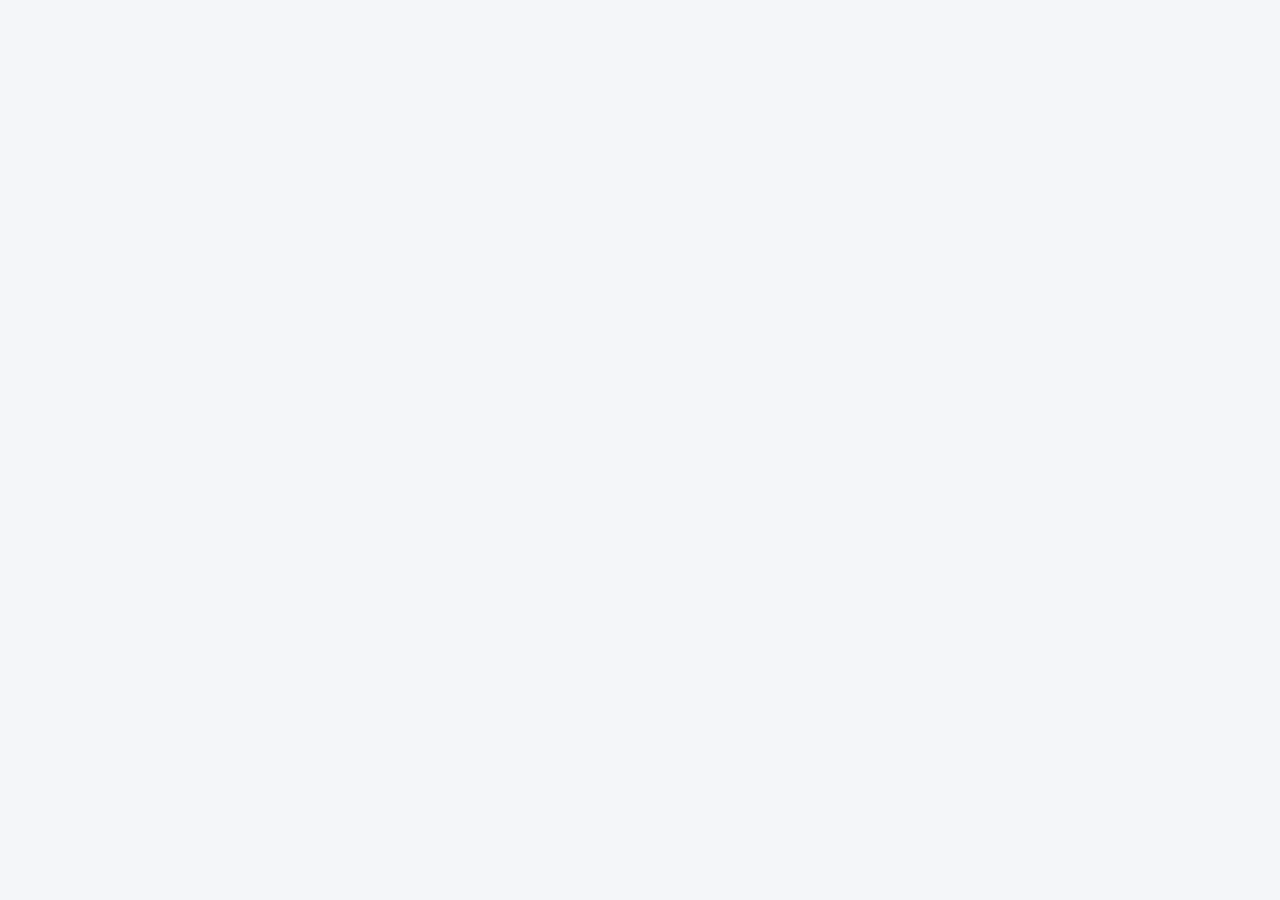
==== index.html @ d45d3fae "Add files via upload" ====
<!doctype html>
<html lang="en">
<head>
<meta charset="utf-8">
<meta name="viewport" content="width=device-width,initial-scale=1">
<title>The Somaliland Age</title>
<link rel="stylesheet" href="styles.css">
</head>
<body>
<div id="app"></div>
<noscript>This website needs JavaScript turned on.</noscript>
<script src="data/content.js"></script>
<script src="script.js"></script>
</body>
</html>
---- styles.css ----
:root{--f:Arial,Helvetica,sans-serif;--p:#13294b;--a:#c8102e;--m:#31456a}
*{box-sizing:border-box}body{margin:0;font:15px/1.45 var(--f);background:#f4f6f9;color:#14181f}a{color:inherit;text-decoration:none}
.top{background:#0b1a33;color:#cdd6e5;font-size:12px;padding:8px 5%;display:flex;justify-content:space-between;gap:12px;flex-wrap:wrap}.top a{margin-left:16px}
#hd img{display:block;width:100%;height:auto}
nav{background:var(--m);position:sticky;top:0;z-index:20;padding:0 5%}.nl{display:flex;flex-wrap:wrap}.hb{display:none;background:none;border:0;color:#fff;font:700 16px var(--f);padding:14px 0;cursor:pointer;width:100%;text-align:left}nav a{color:#fff;padding:14px 16px;white-space:nowrap;font-weight:600}nav a:hover{background:#ffffff26}
.tick{background:var(--a);color:#fff;overflow:hidden;white-space:nowrap;display:flex}.tick b{padding:10px 16px;background:#0003;position:relative;z-index:2;flex:none;font-size:13px}.tw{flex:1;overflow:hidden;min-width:0}.tr{display:inline-block;white-space:nowrap;padding:10px 0;animation:m 70s linear infinite}.tick:hover .tr{animation-play-state:paused}@keyframes m{to{transform:translateX(-50%)}}.tr i{font-style:normal;font-weight:700;font-size:11px;background:#fff3;padding:2px 8px;margin:0 8px 0 40px;border-radius:3px}
.g{display:grid;grid-template-columns:240px 1fr 300px;gap:24px;max-width:1280px;margin:24px auto;padding:0 20px;align-items:start}
.pn{background:#fff;border-radius:12px;padding:20px;border:1px solid #e3e7ee}.pn h3{margin:0 0 6px;font-size:13px;letter-spacing:.1em;text-transform:uppercase;color:#46506a;border-bottom:2px solid var(--m);padding-bottom:10px}
.al{max-height:720px;overflow:auto}.it{display:block;padding:11px 0;border-bottom:1px solid #e6e9ef}.it:last-child{border:0}
.tg{font-size:11px;font-weight:800;color:var(--a);text-transform:uppercase}.t{font-family:var(--f);font-weight:700}
.sl{position:relative;height:360px;border-radius:12px;overflow:hidden;background:var(--p)}.sd{pointer-events:none;position:absolute;inset:0;opacity:0;transition:opacity .6s;color:#fff;display:flex;flex-direction:column;justify-content:flex-end;padding:28px 40px;background-size:cover;background-position:center}.sd.on{opacity:1}
.sd:before{content:"";position:absolute;inset:0;background:linear-gradient(transparent 35%,#000b)}.sd>*{position:relative}.sd .tg{color:#f0b429}.sd h2{font:700 30px/1.2 var(--f);margin:6px 0}.sd p{margin:0}
.ar{position:absolute;top:45%;z-index:3;background:#0006;color:#fff;border:0;width:36px;height:36px;border-radius:50%;cursor:pointer;font-size:20px}.dots{position:absolute;right:20px;bottom:14px;z-index:3;display:flex;gap:6px}.dots b{width:8px;height:8px;border-radius:50%;background:#fff6;cursor:pointer}.dots b.on{background:#fff}
.pr{background:var(--p);color:#fff;border-radius:12px;padding:18px 24px;margin:16px 0;display:flex;justify-content:space-between;align-items:center;gap:12px;flex-wrap:wrap}.pr b{font:700 20px var(--f)}.pr small{display:block;opacity:.8}.btn{background:#1769e0;color:#fff;padding:10px 20px;border-radius:6px;font-weight:700}
.cs{display:grid;grid-template-columns:repeat(var(--cols,3),1fr);gap:14px}
.c{background:#fff;border-radius:8px;overflow:hidden;border:1px solid #e3e7ee;display:block}.im{height:110px;background:linear-gradient(135deg,#a9bddb,#47679a) center/cover}.c div.b{padding:12px 14px}.c .t{font-size:16px;margin-top:3px}.c small{color:#777;display:block;margin-top:4px}
.dp{display:flex;gap:12px;padding:14px 0;border-bottom:1px solid #e6e9ef}.dp .im{width:78px;height:78px;flex:none;border-radius:8px}.dp:last-child{border:0}
.bx{background:#fff;border-radius:12px;max-width:1240px;margin:16px auto;padding:16px 20px;border:1px solid #e3e7ee}.bx h2{margin:0 0 18px;font:700 20px var(--f);display:flex;justify-content:space-between;align-items:center;border-bottom:2px solid var(--m);padding-bottom:10px}.bd{background:var(--a);color:#fff;font:700 11px sans-serif;padding:5px 12px;border-radius:4px}
.gr{display:grid;gap:14px;grid-template-columns:repeat(var(--cols,3),1fr)}.gr .im{height:110px}.gr .im{border-radius:0}
.hl{display:grid;grid-template-columns:repeat(var(--cols,2),1fr);gap:0 30px}.hl a{display:flex;gap:12px;padding:12px 0;border-bottom:1px solid #e6e9ef}.hl span{font:700 15px var(--f);color:#8a93a6}
.lg{position:fixed;right:24px;bottom:24px;background:var(--a);color:#fff;padding:12px 22px;border-radius:6px;font-weight:700;z-index:30}
@media(max-width:1000px){.g{grid-template-columns:1fr}.mid{order:-1}.al{max-height:320px}}
@media(max-width:600px){.sl{height:300px}.sd{padding:18px 20px}.sd h2{font-size:21px}.fg{grid-template-columns:1fr}.top{justify-content:center}}

.ft a{display:block;padding:5px 0;color:var(--fl)}.ft h4{font:700 18px var(--f);margin:0 0 14px}.fb{padding:34px 5% 20px}.fg{display:grid;gap:30px;max-width:1240px;margin:auto}.fm{color:var(--fm)}.cp{text-align:center;color:var(--fm);font-size:13px;border-top:1px solid #ffffff26;margin:30px auto 0;max-width:1240px;padding-top:18px}.cp small{display:block;opacity:.6;margin-top:4px}
.art{max-width:820px;margin:30px auto;background:#fff;border-radius:12px;padding:30px;border:1px solid #e3e7ee}.art h1{font:700 34px/1.2 var(--f);margin:6px 0 12px}.art .dk{font-size:19px;color:#46506a}.art img{width:100%;border-radius:8px;margin:10px 0}.art p{font-size:17px;line-height:1.7}
@media(max-width:700px){.fg{grid-template-columns:1fr!important}.art{margin:16px 10px;padding:18px}.art h1{font-size:25px}}

@media(max-width:900px){.gr,.cs,.hl{grid-template-columns:repeat(2,1fr)}}@media(max-width:520px){.gr,.cs,.hl{grid-template-columns:1fr}}@media(max-width:1000px){.g{grid-template-columns:1fr!important}}

.mid{min-width:0}.mid .art{margin:0 0 16px;max-width:none}.mid .bx{margin:16px 0;max-width:none}.mid>.bx:first-child{margin-top:0}
@media(max-width:1024px){nav{max-height:100vh;overflow-y:auto}.hb{display:block}.nl{display:none;flex-direction:column}nav.open .nl{display:flex;padding-bottom:8px}.nl a{border-top:1px solid #ffffff22}}

.sd.on{pointer-events:auto}.im{position:relative}#hd{display:block;position:relative}
.aimg{aspect-ratio:16/9;background:#dbe3f1 center/cover;border-radius:8px;margin:10px 0;position:relative}.aimg.empty{display:none}

.top .tr2{display:flex;align-items:center;gap:0}.top input{margin-left:16px;padding:5px 10px;border-radius:14px;border:1px solid #ffffff44;background:#ffffff18;color:#fff;font:inherit;width:160px}.top input::placeholder{color:#cdd6e5}
.art .body{font-size:17px;line-height:1.7}.art .body p{margin:0 0 14px}.art .body a{color:#1769e0;text-decoration:underline}.art .body blockquote{border-left:4px solid var(--a);margin:16px 0;padding:6px 16px;background:#f6f8fb;color:#46506a}.art .body h2{font-size:22px}.ea{background:#1769e0;color:#fff;border:0;border-radius:6px;padding:8px 14px;font:700 13px var(--f);cursor:pointer}
.c .t,.c small{overflow-wrap:anywhere}
#lm{position:fixed;inset:0;z-index:250;background:#000a;display:grid;place-items:center}
.lgc{width:min(360px,92vw);background:#fff;border-radius:12px;padding:26px}.lgc h1{margin:0 0 14px;font-size:22px}.lgc label{display:block;font-size:13px;color:#46506a;margin:12px 0 4px}.lgc input{width:100%;padding:10px;border:1px solid #b9c2d6;border-radius:6px;font:inherit}.lgc button{margin-top:14px;width:100%;padding:11px;background:var(--a);color:#fff;border:0;border-radius:6px;font:700 15px var(--f);cursor:pointer}.lgc .cl{background:#e6e9ef;color:#333;margin-top:8px}#lerr{color:var(--a);font-size:14px;min-height:20px;margin-top:10px}
#admin{position:fixed;inset:0;z-index:300;display:flex;background:#eef1f6;font-family:Arial,Helvetica,sans-serif;color:#14181f}
#admin .sb{width:230px;flex:none;background:#0b1a33;color:#fff;display:flex;flex-direction:column;overflow-y:auto}#admin .brand{padding:20px;font-weight:700;font-size:18px;border-bottom:1px solid #ffffff22}#admin .brand small{display:block;color:#f0a030;font-size:12px;margin-top:2px}
#admin .tb{background:none;border:0;border-left:3px solid transparent;color:#cdd6e5;text-align:left;padding:12px 20px;font:inherit;cursor:pointer}#admin .tb.on{background:#31456a;color:#fff;border-left-color:#f0a030}
#admin .sp{flex:1}#admin .sb>button:not(.tb){margin:6px 16px;padding:10px;border:0;border-radius:6px;background:#ffffff22;color:#fff;font:inherit;cursor:pointer}#admin .sb>button.primary{background:#1769e0;font-weight:700}#admin .st{padding:4px 18px;font-size:13px;color:#ffd166;min-height:18px}
#admin .mn{flex:1;overflow:auto;padding:26px 30px 60px}#admin h1{margin:0 0 16px;font-size:26px}#admin h3{margin:20px 0 8px}#admin .hint{color:#55607a;font-size:14px}
#admin fieldset{background:#fff;border:1px solid #cfd6e4;border-radius:8px;margin:12px 0;padding:10px 14px}#admin legend{font-weight:700;padding:0 6px}#admin .f{display:block;margin:10px 0}#admin .f>span{display:block;font-size:12px;color:#55607a;margin-bottom:3px}#admin .f.chk{display:inline-block;margin:6px 16px 6px 0}
#admin input[type=text],#admin input[type=number],#admin input[type=password],#admin textarea,#admin select{width:100%;max-width:760px;padding:8px;border:1px solid #b9c2d6;border-radius:6px;font:inherit;background:#fff}#admin textarea{min-height:90px}
#admin details.it{border:1px solid #d9dfeb;border-radius:6px;margin:8px 0;padding:6px 10px;background:#fafbfd}#admin summary{cursor:pointer;font-weight:600;display:flex;justify-content:space-between;gap:8px}#admin .row{display:flex;gap:8px;align-items:center;flex-wrap:wrap}
#admin .mn button{cursor:pointer;border:1px solid #9aa6c0;background:#fff;border-radius:6px;padding:6px 12px;font:inherit}#admin .mn button.primary{background:#1769e0;color:#fff;border:0;font-weight:700;padding:9px 18px}#admin .mn button.del{color:#c8102e}#admin .pv{max-height:70px;max-width:220px;margin-top:6px;display:block;border:1px solid #ccd}
#admin .tbl{width:100%;border-collapse:collapse;background:#fff;border-radius:8px;margin-top:14px}#admin .tbl th,#admin .tbl td{text-align:left;padding:10px 12px;border-bottom:1px solid #e6e9ef;font-size:14px}#admin .tbl th{font-size:12px;color:#55607a;text-transform:uppercase}#admin .act{white-space:nowrap}#admin .act button{margin-right:4px}
#admin .rte{border:1px solid #b9c2d6;border-radius:6px;background:#fff;max-width:760px}#admin .rtb{display:flex;gap:6px;flex-wrap:wrap;padding:8px;border-bottom:1px solid #e1e6ef;background:#f4f6f9;align-items:center}#admin .rtb select{width:auto}#admin .rtb input[type=color]{width:34px;height:30px;padding:0;border:1px solid #9aa6c0}#admin .rted{min-height:240px;padding:12px;outline:0}
@media(max-width:800px){#admin{flex-direction:column}#admin .sb{width:auto;flex-direction:row;overflow-x:auto;flex:none}#admin .brand,#admin .sp{display:none}#admin .tb{border-left:0;border-bottom:3px solid transparent;white-space:nowrap}#admin .tb.on{border-bottom-color:#f0a030}#admin .st{display:none}#admin .mn{padding:16px}}

.sl{margin-bottom:16px}.top .tr2 span,.top .tr2 a{white-space:nowrap}.top .tr2{flex-wrap:wrap;gap:4px 0}#admin .rted blockquote{border-left:4px solid #c8102e;margin:12px 0;padding:4px 14px;background:#f6f8fb;color:#46506a}@media(max-width:600px){.top input{width:130px;margin-left:8px}}

.aimg{display:block;width:100%;height:auto;max-height:560px;object-fit:cover;aspect-ratio:auto;background:none;border-radius:8px;margin:10px 0}
#admin .st.bad{color:#ff8a8a}#admin .warn{background:#fff3cd;border:1px solid #f0c36d;color:#5c4400;padding:10px 14px;border-radius:8px;margin-bottom:14px}
#admin .msg{margin-top:12px;font-size:14px;min-height:20px}#admin .msg.bad{color:#c8102e}#admin .msg.ok{color:#1a7f37}
#admin .igrid{display:grid;grid-template-columns:repeat(auto-fill,minmax(200px,1fr));gap:14px;margin-top:14px}#admin .icard{background:#fff;border:1px solid #d9dfeb;border-radius:8px;padding:10px}#admin .icard img{width:100%;height:120px;object-fit:cover;border-radius:6px;background:#e6e9ef}#admin .icard .cap{font-size:13px;margin:6px 0;overflow-wrap:anywhere}
#ie{position:fixed;inset:0;z-index:500;background:#000b;overflow:auto;font-family:Arial,Helvetica,sans-serif}.iebox{max-width:760px;margin:20px auto;background:#fff;border-radius:10px;padding:18px 20px;display:grid;gap:12px;color:#14181f}.iebox h2{margin:0}.iebox .hint{margin:0;color:#55607a;font-size:14px}
.iebox .row{display:flex;gap:8px;align-items:center;flex-wrap:wrap}.iebox button{cursor:pointer;border:1px solid #9aa6c0;background:#fff;border-radius:6px;padding:6px 12px;font:inherit}.iebox button.on{background:#e3ecff;border-color:#1769e0}.iebox button.primary{background:#1769e0;color:#fff;border:0;font-weight:700;padding:9px 18px}
.iebox input[type=number]{width:90px;padding:6px;border:1px solid #b9c2d6;border-radius:6px}.iebox select{padding:6px;border:1px solid #b9c2d6;border-radius:6px}.ieinfo{font-size:13px;color:#46506a}
.iest-wrap{background:#222;border-radius:8px;padding:10px;text-align:center;overflow:auto}.iest{position:relative;display:inline-block;overflow:hidden;touch-action:none;line-height:0;vertical-align:top}.iest canvas{display:block}
.iesel{position:absolute;border:2px solid #fff;box-shadow:0 0 0 9999px rgba(0,0,0,.55);cursor:move;box-sizing:border-box}.ieh{position:absolute;width:16px;height:16px;background:#fff;border:2px solid #1769e0;box-sizing:border-box}.ieh.tl{left:-8px;top:-8px;cursor:nwse-resize}.ieh.tr{right:-8px;top:-8px;cursor:nesw-resize}.ieh.bl{left:-8px;bottom:-8px;cursor:nesw-resize}.ieh.br{right:-8px;bottom:-8px;cursor:nwse-resize}

#admin .info{background:#e8f1ff;border:1px solid #9cc0f5;color:#123a73;padding:10px 14px;border-radius:8px;margin-bottom:14px}.lgc .offl{font-size:12px;color:#55607a;margin:12px 0 0}

#hd img.hlogo{position:absolute;top:50%;width:auto;max-width:40%;transform:translateY(-50%);object-fit:contain}#hd img.hlogo.left{left:3%}#hd img.hlogo.right{right:3%}#hd img.hlogo.center{left:50%;transform:translate(-50%,-50%)}
.dd{position:relative;display:flex}.ddb{background:none;border:0;color:#fff;cursor:pointer;padding:0 10px 0 0;font:inherit}.ddm{display:none;position:absolute;top:100%;left:0;min-width:200px;background:var(--m);box-shadow:0 8px 20px #0004;z-index:40}.ddm a{border-top:1px solid #ffffff22;white-space:nowrap}.dd:hover .ddm,.dd:focus-within .ddm,.dd.open .ddm{display:block}
.crumb{font-size:14px;color:#55607a;margin-bottom:6px}.crumb a{color:#1769e0}.sub{padding-left:20px}.sub a{color:#1769e0}.art h3{margin:22px 0 6px}
@media(max-width:1024px){.dd{flex-direction:column}.ddb{display:none}.ddm{display:block;position:static;box-shadow:none;background:#00000022}.ddm a{padding-left:34px}}

/* ---- masthead / header text / fonts ---- */
@font-face{font-family:'SiteMasthead';src:url(fonts/SiteMasthead-Bold.woff2) format('woff2');font-weight:700;font-display:swap}
@font-face{font-family:'SiteMasthead';src:url(fonts/SiteMasthead-Regular.woff2) format('woff2');font-weight:400;font-display:swap}
@font-face{font-family:'Chomsky';src:url(fonts/Chomsky.woff2) format('woff2'),url(fonts/Chomsky.woff) format('woff');font-weight:400;font-style:normal;font-display:swap}
@font-face{font-family:'Lora';src:url(fonts/Lora.woff) format('woff');font-weight:400 700;font-style:normal;font-display:swap}
@font-face{font-family:'Lora';src:url(fonts/Lora-Italic.woff) format('woff');font-weight:400 700;font-style:italic;font-display:swap}
@font-face{font-family:'Poppins';src:url(fonts/Poppins-Regular.woff) format('woff');font-weight:400;font-style:normal;font-display:swap}
@font-face{font-family:'Poppins';src:url(fonts/Poppins-Bold.woff) format('woff');font-weight:700;font-style:normal;font-display:swap}
#hd{container-type:inline-size}
#hd .htxt{position:absolute;top:50%;transform:translateY(-50%);line-height:1.1}
#hd .ht1{font-family:var(--hf,'SiteMasthead',serif);font-weight:700;white-space:nowrap;letter-spacing:.01em}
#hd .ht2{font-family:var(--f);text-transform:uppercase;letter-spacing:.3em;white-space:nowrap;margin-top:.4em}
#hd.mast{background:#fff;padding:1.6cqw 4cqw 1.2cqw;border-bottom:3px double #111;text-align:center}
#hd.mast .htxt{position:static;transform:none;text-align:center}
#hd.mast .ht2{text-transform:none;letter-spacing:.04em;font-style:italic}
#hd.bnr img:not(.hlogo){display:block;width:100%;height:auto}
.ht2:empty::before{content:attr(data-ph);opacity:.5}
/* ---- content blocks ---- */
.below{max-width:1280px;margin:0 auto;padding:0 20px}.blk{position:relative;margin:16px 0}.blk>.bx{margin:0;max-width:none}.mid .blk{margin:16px 0}
.cb-text{background:#fff;border:1px solid #e3e7ee;border-radius:12px;padding:16px 20px}.bt{margin:0 0 10px;font-size:20px}.cb-text .body{font-size:16px;line-height:1.65}.cb-text .body p{margin:0 0 12px}
.cb-img{margin:0}.cb-img img{max-width:100%;height:auto;border-radius:8px}.cb-img figcaption,.cap{font-size:13px;color:#55607a;margin-top:6px}
.cb-cols{display:grid;gap:16px}.cb-cols>div{background:#fff;border:1px solid #e3e7ee;border-radius:12px;padding:16px;min-width:0}.cb-cols h3{margin:0 0 8px}.cb-cols img{width:100%;height:auto;border-radius:8px;margin-bottom:8px}.cb-cols .body p{margin:0 0 10px}
.cb-btn a{display:inline-block;padding:11px 22px;border-radius:6px;font-weight:700;background:#1769e0;color:#fff}.cb-btn.accent a{background:var(--a)}.cb-btn.outline a{background:none;border:2px solid #1769e0;color:#1769e0}
.cb-div hr{border:0;border-top:1px solid #cfd6e4;margin:8px 0}
.vid{margin:14px auto;max-width:100%}.vbox{position:relative;width:100%;height:0;background:#000;border-radius:8px;overflow:hidden}.vbox iframe,.vbox video{position:absolute;inset:0;width:100%;height:100%;border:0;object-fit:contain}
.body .anchor{scroll-margin-top:90px}.blk[id^="anc-"],[id^="anc-"]{scroll-margin-top:90px}
@media(max-width:900px){.cb-cols{grid-template-columns:repeat(2,minmax(0,1fr))!important}}@media(max-width:560px){.cb-cols{grid-template-columns:1fr!important}}
/* ---- visual editing on the site ---- */
.ph{border:2px dashed #9aa6c0;border-radius:10px;padding:26px;text-align:center;color:#55607a;background:#f3f6fb}
.addz{display:none}
body.editing .addz{display:block;border:2px dashed transparent;border-radius:8px;text-align:center;color:transparent;font-size:13px;height:14px;line-height:14px;margin:2px 0;cursor:copy;transition:all .15s}
body.editing .addz:hover{border-color:#1769e0;color:#1769e0;background:#eaf2ff;height:34px;line-height:30px}
body.editing .below>.addz:last-child,body.editing .mid>.addz:last-child{height:46px;line-height:42px;border-color:#c9d3e6;color:#8a95ad}
body.editing .blk:hover{outline:2px solid #1769e0;outline-offset:3px}
.btb{display:none;position:absolute;top:-14px;right:8px;z-index:25;gap:2px;background:#111c33;border-radius:8px;padding:4px;box-shadow:0 4px 14px #0005}.btb button{background:none;border:0;color:#fff;padding:6px 9px;cursor:pointer;font:700 13px var(--f);border-radius:5px}.btb button:hover{background:#ffffff33}
body.editing .blk:hover>.btb{display:flex}
body.editing #hd .ht1,body.editing #hd .ht2{outline:1px dashed #1769e0;outline-offset:3px;cursor:text}
.lg2{position:fixed;right:24px;bottom:72px;z-index:30;background:#111c33;color:#fff;border:0;padding:10px 16px;border-radius:6px;font:700 13px var(--f);cursor:pointer}
#sv{position:fixed;left:16px;bottom:16px;z-index:30;background:#111c33;color:#9be7a8;padding:7px 12px;border-radius:16px;font:13px var(--f)}#sv.bad{color:#ffb3b3}
#blkpop{position:fixed;z-index:420;background:#fff;border-radius:10px;box-shadow:0 10px 34px #0006;padding:6px;min-width:250px;max-height:90vh;overflow:auto;font-family:Arial,Helvetica,sans-serif}
#blkpop .pt{font-size:12px;text-transform:uppercase;letter-spacing:.08em;color:#8a95ad;padding:8px 12px}#blkpop button{display:block;width:100%;text-align:left;background:none;border:0;padding:9px 12px;border-radius:6px;font:14px Arial;cursor:pointer;color:#14181f}#blkpop button:hover{background:#eaf2ff}#blkpop button span{display:inline-block;width:26px}
/* ---- dashboard extras: drawer, dialogs, selection bubble ---- */
#bed{position:fixed;top:0;right:0;bottom:0;width:min(520px,100vw);background:#eef1f6;box-shadow:-8px 0 28px #0006;overflow:auto;z-index:450;padding:16px 18px 60px;font-family:Arial,Helvetica,sans-serif;color:#14181f}
#bed .bedh{display:flex;justify-content:space-between;align-items:center;gap:10px}#bed h2{margin:0}#bed .hint,#ld .hint{color:#55607a;font-size:14px}
#bed fieldset,#ld fieldset{background:#fff;border:1px solid #cfd6e4;border-radius:8px;margin:12px 0;padding:10px 14px}#bed legend{font-weight:700}#bed .f,#ld .f{display:block;margin:10px 0}#bed .f>span,#ld .f>span{display:block;font-size:12px;color:#55607a;margin-bottom:3px}#bed .f.chk,#ld .f.chk{display:inline-block;margin:6px 14px 6px 0}
#bed input[type=text],#bed input[type=number],#bed textarea,#bed select,#ld input[type=text],#ld select{width:100%;padding:8px;border:1px solid #b9c2d6;border-radius:6px;font:inherit;background:#fff;box-sizing:border-box}#bed textarea{min-height:80px}
#bed .row,#ld .row{display:flex;gap:8px;align-items:center;flex-wrap:wrap;margin:8px 0}#bed button,#ld button{cursor:pointer;border:1px solid #9aa6c0;background:#fff;border-radius:6px;padding:6px 12px;font:inherit}#bed button.primary,#ld button.primary{background:#1769e0;color:#fff;border:0;font-weight:700;padding:9px 18px}#bed button.del,#ld button.del{color:#c8102e}
#bed details.it{border:1px solid #d9dfeb;border-radius:6px;margin:8px 0;padding:6px 10px;background:#fafbfd}#bed summary{cursor:pointer;font-weight:600;display:flex;justify-content:space-between;gap:8px}#bed .pv{max-height:70px;max-width:200px;margin-top:6px;display:block;border:1px solid #ccd}
#bed .rte{border:1px solid #b9c2d6;border-radius:6px;background:#fff}#bed .rtb{display:flex;gap:5px;flex-wrap:wrap;padding:7px;border-bottom:1px solid #e1e6ef;background:#f4f6f9;align-items:center}#bed .rtb select{width:auto}#bed .rted{min-height:150px;padding:10px;outline:0}
#ld{position:fixed;inset:0;z-index:560;background:#000a;overflow:auto;font-family:Arial,Helvetica,sans-serif;color:#14181f}.ldbox{max-width:520px;margin:6vh auto;background:#fff;border-radius:12px;padding:20px 22px}.ldbox h2{margin:0 0 6px}
.rtbub{position:fixed;z-index:540;background:#111c33;border-radius:8px;padding:5px;gap:3px;box-shadow:0 6px 20px #0006}.rtbub button{background:none;border:0;color:#fff;padding:6px 10px;cursor:pointer;font:700 13px Arial,sans-serif;border-radius:5px}.rtbub button:hover{background:#ffffff33}
.rted .vid,#admin .rted .vid{display:block;background:#111c33;color:#fff;border-radius:8px;padding:22px;text-align:center;cursor:pointer;width:auto!important;margin:10px 0}.rted .vid::before{content:"▶ Video (" attr(data-k) ") - click to edit size, source or remove"}
.rted [id^="anc-"]{background:#fff6cc;border-bottom:2px dotted #c8102e}

/* ---- header text: click to show edit options (not instantly editable) ---- */
body.editing #hd .ht1,body.editing #hd .ht2{cursor:pointer}
body.editing #hd .ht1:hover,body.editing #hd .ht2:hover{outline:2px solid #1769e0;outline-offset:3px}
#hdtb{position:absolute;z-index:430;display:flex;gap:2px;background:#111c33;border-radius:8px;padding:4px;box-shadow:0 4px 14px #0005;font-family:Arial,Helvetica,sans-serif}
#hdtb button{background:none;border:0;color:#fff;padding:7px 11px;cursor:pointer;font:700 13px Arial,sans-serif;border-radius:5px;white-space:nowrap}#hdtb button:hover{background:#ffffff33}
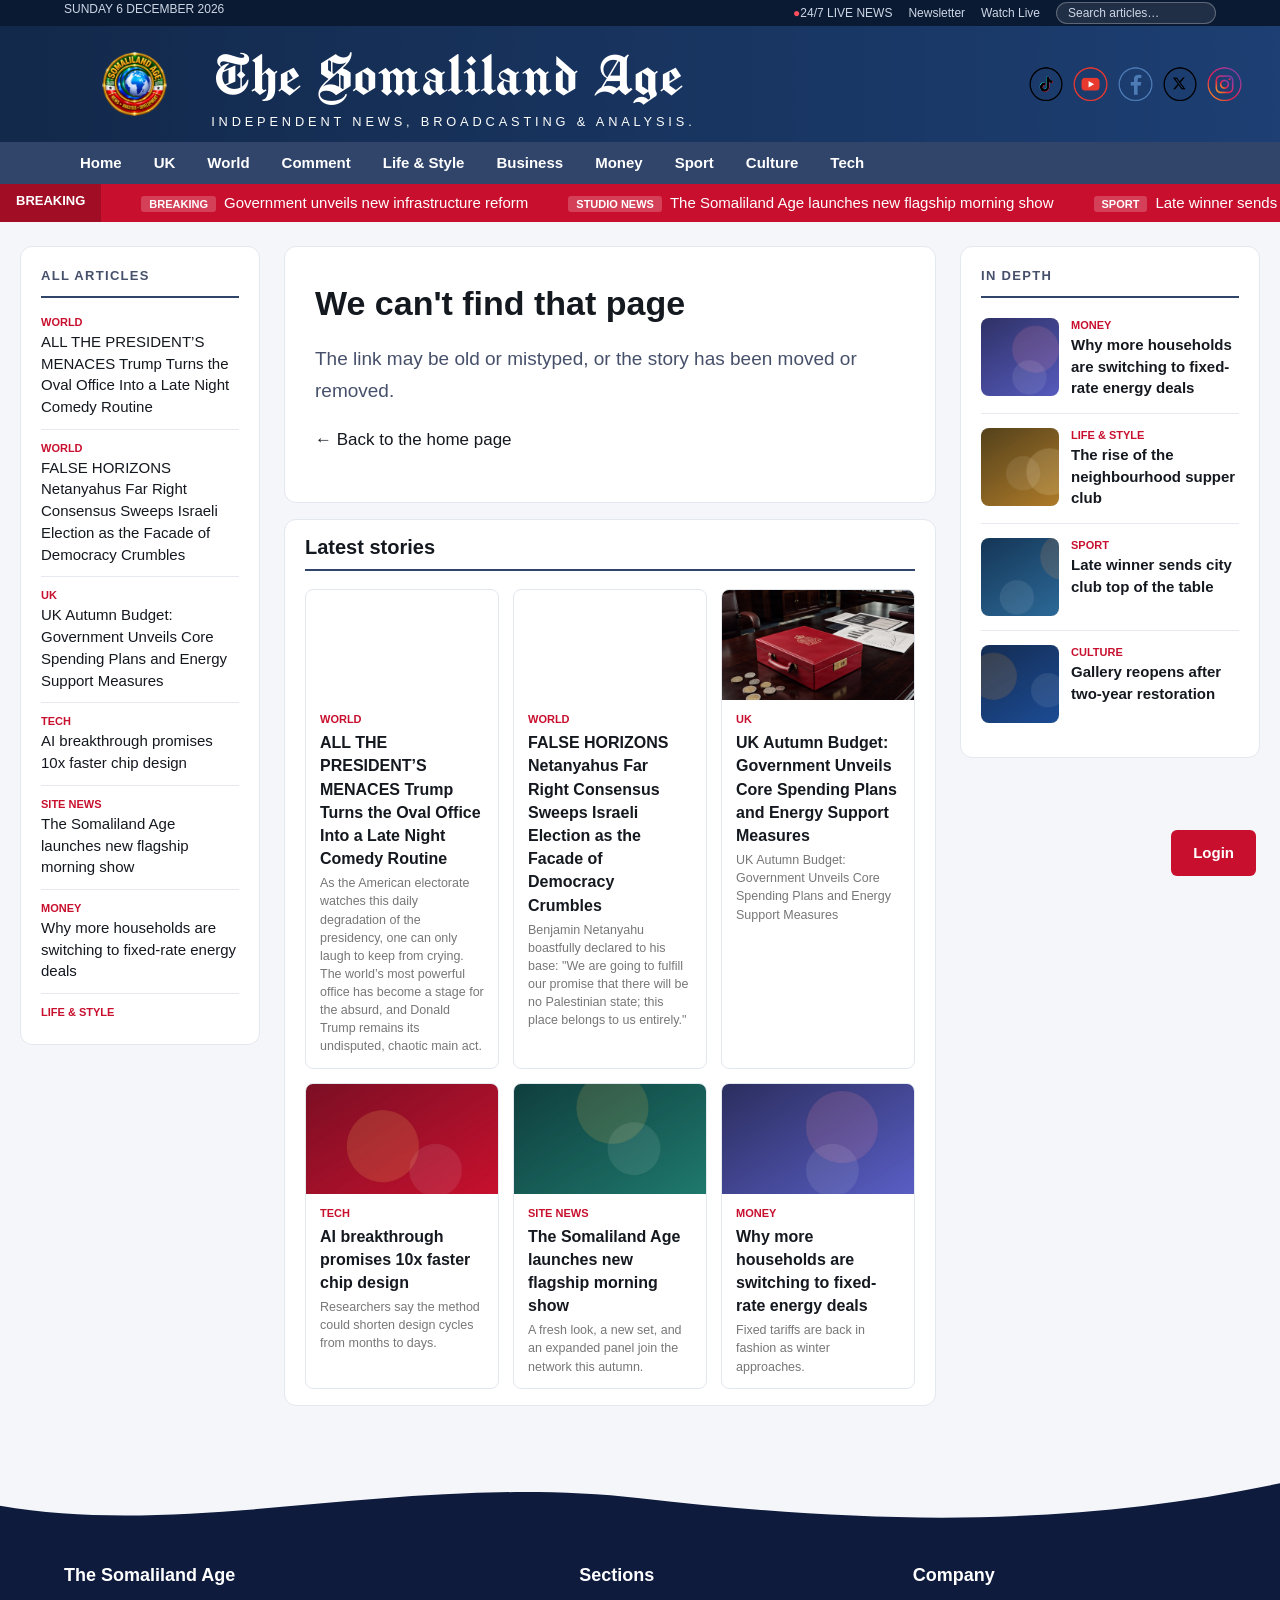
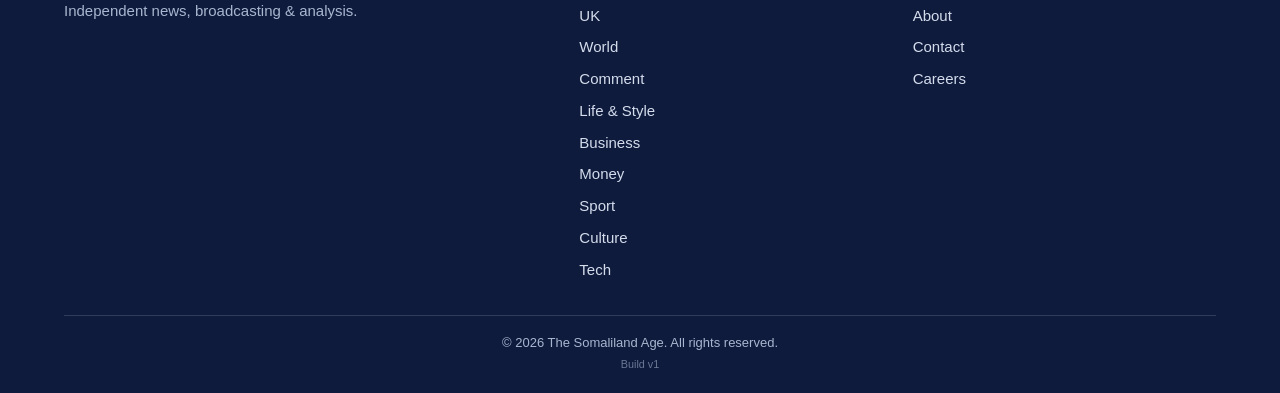
==== commit 9f4dbd77: "Add files via upload" ====
--- a/index.html
+++ b/index.html
@@ -4,12 +4,15 @@
 <meta charset="utf-8">
 <meta name="viewport" content="width=device-width,initial-scale=1">
 <title>The Somaliland Age</title>
-<link rel="stylesheet" href="styles.css">
+<script>
+/* online / local server: addresses look like /world/headline, so files are loaded from the site root. Double-clicking this file keeps relative paths. */
+if(location.protocol!=='file:')document.write('<base href="/">');
+document.write('<link rel="stylesheet" href="styles.css?v=2.0.4">');
+</script>
 </head>
 <body>
 <div id="app"></div>
 <noscript>This website needs JavaScript turned on.</noscript>
-<script src="data/content.js"></script>
-<script src="script.js"></script>
+<script>document.write('<script src="data/content.js"><\/script><script src="script.js?v=2.0.4"><\/script>');</script>
 </body>
 </html>
--- a/styles.css
+++ b/styles.css
@@ -76,6 +76,7 @@
 @font-face{font-family:'SiteMasthead';src:url(fonts/SiteMasthead-Bold.woff2) format('woff2');font-weight:700;font-display:swap}
 @font-face{font-family:'SiteMasthead';src:url(fonts/SiteMasthead-Regular.woff2) format('woff2');font-weight:400;font-display:swap}
 @font-face{font-family:'Chomsky';src:url(fonts/Chomsky.woff2) format('woff2'),url(fonts/Chomsky.woff) format('woff');font-weight:400;font-style:normal;font-display:swap}
+@font-face{font-family:'Chomsky Custom';src:url(fonts/ChomskyCustom-2.woff) format('woff');font-weight:400;font-style:normal;font-display:swap}
 @font-face{font-family:'Lora';src:url(fonts/Lora.woff) format('woff');font-weight:400 700;font-style:normal;font-display:swap}
 @font-face{font-family:'Lora';src:url(fonts/Lora-Italic.woff) format('woff');font-weight:400 700;font-style:italic;font-display:swap}
 @font-face{font-family:'Poppins';src:url(fonts/Poppins-Regular.woff) format('woff');font-weight:400;font-style:normal;font-display:swap}
@@ -108,7 +109,6 @@
 body.editing .blk:hover{outline:2px solid #1769e0;outline-offset:3px}
 .btb{display:none;position:absolute;top:-14px;right:8px;z-index:25;gap:2px;background:#111c33;border-radius:8px;padding:4px;box-shadow:0 4px 14px #0005}.btb button{background:none;border:0;color:#fff;padding:6px 9px;cursor:pointer;font:700 13px var(--f);border-radius:5px}.btb button:hover{background:#ffffff33}
 body.editing .blk:hover>.btb{display:flex}
-body.editing #hd .ht1,body.editing #hd .ht2{outline:1px dashed #1769e0;outline-offset:3px;cursor:text}
 .lg2{position:fixed;right:24px;bottom:72px;z-index:30;background:#111c33;color:#fff;border:0;padding:10px 16px;border-radius:6px;font:700 13px var(--f);cursor:pointer}
 #sv{position:fixed;left:16px;bottom:16px;z-index:30;background:#111c33;color:#9be7a8;padding:7px 12px;border-radius:16px;font:13px var(--f)}#sv.bad{color:#ffb3b3}
 #blkpop{position:fixed;z-index:420;background:#fff;border-radius:10px;box-shadow:0 10px 34px #0006;padding:6px;min-width:250px;max-height:90vh;overflow:auto;font-family:Arial,Helvetica,sans-serif}
@@ -131,3 +131,142 @@
 body.editing #hd .ht1:hover,body.editing #hd .ht2:hover{outline:2px solid #1769e0;outline-offset:3px}
 #hdtb{position:absolute;z-index:430;display:flex;gap:2px;background:#111c33;border-radius:8px;padding:4px;box-shadow:0 4px 14px #0005;font-family:Arial,Helvetica,sans-serif}
 #hdtb button{background:none;border:0;color:#fff;padding:7px 11px;cursor:pointer;font:700 13px Arial,sans-serif;border-radius:5px;white-space:nowrap}#hdtb button:hover{background:#ffffff33}
+
+/* ===== compact top bar, social icons, phone header ===== */
+.top{padding:3px 5%;font-size:12px;line-height:1.2;gap:6px 12px}.top input{height:24px;padding:2px 11px}
+nav a{padding:12px 16px}
+.hwrap{position:relative}
+.soc{display:flex;align-items:center;gap:10px}
+.soc a,nav .soc a{display:flex;align-items:center;justify-content:center;width:34px;height:34px;padding:0;margin:0;border:2px solid currentColor;border-radius:50%;color:#fff;flex:none}
+.soc a:hover,nav .soc a:hover{background:#ffffff33}
+.soc svg{width:56%;height:56%;display:block;fill:currentColor}
+.soc-d{position:absolute;right:3%;top:50%;transform:translateY(-50%);z-index:3}
+.soc-d a{width:clamp(26px,2.7vw,40px);height:clamp(26px,2.7vw,40px)}
+.hwrap.mast .soc a{color:#111}.hwrap.mast .soc a:hover{background:#0001}
+.mdate,.nrow,.tlm{display:none}
+@media(max-width:1024px){
+ .top,.soc-d{display:none}
+ .mdate{display:block;position:absolute;top:3px;right:8px;z-index:3;color:#fff;font:700 clamp(9px,2.6vw,13px) var(--f);text-shadow:0 1px 2px #0008;pointer-events:none}
+ .hwrap.mast .mdate{color:#333;text-shadow:none}
+ #hd .htxt{top:57%}
+ nav{padding:0 10px}
+ .nrow{display:flex;align-items:center;gap:8px;min-height:54px;position:relative}
+ .hb{width:auto;flex:none;padding:12px 0;font-size:17px}
+ .soc-m{flex:1;justify-content:center;gap:clamp(5px,2vw,12px)}
+ .soc-m a,nav .soc-m a{width:clamp(28px,8.4vw,38px);height:clamp(28px,8.4vw,38px)}
+ .sbox{margin-left:auto;display:flex;align-items:center;flex:none}
+ .sbtn{width:40px;height:40px;padding:0;border:0;border-radius:50%;background:#fff;color:#2f9bd1;display:flex;align-items:center;justify-content:center;cursor:pointer;flex:none}
+ .sbtn svg{width:22px;height:22px}
+ .sbox input{width:0;min-width:0;height:40px;padding:0;border:0;opacity:0;outline:0;border-radius:20px;background:#fff;color:#14181f;font:inherit;transition:width .25s,opacity .2s}
+ .sbox.open{position:absolute;left:0;right:0;top:50%;transform:translateY(-50%);z-index:5;gap:8px;background:var(--m);padding:7px 0}
+ .sbox.open input{flex:1;width:auto;padding:0 16px;opacity:1}
+ nav.open .tlm{display:flex;flex-wrap:wrap;align-items:center;padding:6px 0 4px;border-top:1px solid #ffffff22;color:#cdd6e5;font-size:13px}
+ .tlm>span{padding:10px 14px 10px 0}.tlm a{padding:10px 12px;font-weight:400;border-top:0!important}
+}
+/* phones: sharp corners, content right up to the screen edges */
+@media(max-width:700px){
+ .g{padding:0 3px;margin:6px auto;gap:6px}.below{padding:0 3px}
+ .pn,.bx,.cb-text,.cb-cols>div,.pr,.c,.art,.sl,.ph{border-radius:0}
+ .pn{padding:12px 10px}.bx,.mid .bx{padding:12px 8px;margin:6px 0}.cb-text{padding:12px 10px}.cb-cols>div{padding:12px 10px}
+ .art,.mid .art{margin:6px 0;padding:14px 10px}
+ .mid .blk,.blk{margin:6px 0}
+ .sl{height:260px;margin-bottom:6px}
+ img,.im,.aimg,.dp .im,.gr .im,.cb-img img,.art img,.cb-cols img,.vbox,.vbox iframe,.vbox video,.sd,.hlogo{border-radius:0!important}
+}
+
+#fsb{bottom:120px;background:#7a3b00}#fsb.on{background:#146c2e}
+
+/* ===== v2.0.3 ===== */
+#hd{cursor:default}#hd img.hlogo{cursor:pointer}body.editing #hd img.hlogo{cursor:default}
+body.editing #hd .ht1,body.editing #hd .ht2{outline:0;cursor:pointer}
+body.editing #hd .ht1:hover,body.editing #hd .ht2:hover{outline:2px solid #1769e0;outline-offset:3px}
+/* social icons are now picture files (images/tiktok.png ...): white, transparent, ring included */
+.soc a,nav .soc a{border:0!important;border-radius:50%}
+.soc a img{width:100%;height:100%;display:block;object-fit:contain;pointer-events:none}
+.hwrap.mast .soc a img{filter:invert(1)}
+/* ===== v2.0: shorter top, social icons, edge-to-edge phones, compact phone footer ===== */
+/* desktop: slim top strip, shorter header band (the picture is cropped, never stretched), slimmer menu and ticker */
+.top{padding:2px 5%;line-height:1.2}.top input{height:22px;padding:1px 11px}
+#hd.bnr{height:clamp(88px,9.1vw,160px);overflow:hidden}
+#hd.bnr img:not(.hlogo){position:absolute;inset:0;width:100%;height:100%;object-fit:cover}
+nav a{padding:10px 16px}
+.tick b{padding:8px 16px}.tr{padding:8px 0}
+/* tablets and phones: compact header, one row with Menu - social icons - search */
+@media(max-width:1024px){
+ #hd.bnr{height:clamp(50px,12.4vw,92px)}
+ .nrow{min-height:46px}
+ .hb{padding:8px 0;font-size:17px}
+ .sbtn{width:36px;height:36px}.sbtn svg{width:20px;height:20px}
+ .sbox input{height:36px}
+ .soc-m a,nav .soc-m a{width:clamp(26px,7.8vw,34px);height:clamp(26px,7.8vw,34px)}
+ .tick{font-size:13px}.tick b{padding:7px 12px;font-size:12px}.tr{padding:7px 0}.tr i{margin-left:28px}
+}
+/* phones: sharp corners, pictures and text almost touching the screen edges */
+@media(max-width:700px){
+ nav{padding:0 8px}
+ .ar{top:22%;width:30px;height:30px;font-size:18px}.ar[data-d="-1"]{left:6px!important}.ar[data-d="1"]{right:6px!important}
+ #hd .ht2{font-size:max(6.2px,1.25cqw)!important;letter-spacing:.2em}
+ .g{padding:0 2px;margin:4px auto;gap:4px}.below{padding:0 2px}
+ .pn{padding:10px 6px}.bx,.mid .bx{padding:10px 6px;margin:4px 0}.cb-text{padding:10px 6px}.cb-cols>div{padding:10px 6px}
+ .art,.mid .art{margin:4px 0;padding:12px 6px}
+ .c div.b{padding:10px 7px}.pr{padding:12px 8px}.sd{padding:14px 8px}
+ .mid .blk,.blk{margin:4px 0}.sl{margin-bottom:4px}
+ .gr,.cs,.hl{gap:4px}.hl{gap:0 14px}
+ .art .aimg{width:calc(100% + 12px);max-width:none;margin-left:-6px;margin-right:-6px}
+ .pn,.bx,.cb-text,.cb-cols>div,.pr,.c,.art,.sl,.ph,.cb-img img,.cb-img,.aimg,.fb{border-radius:0!important}
+ /* footer: links flow in rows instead of one long column */
+ .ft{margin-top:22px!important}
+ .ft>svg{height:24px!important}
+ .fb{padding:12px 8px 8px}
+ .fg{grid-template-columns:1fr!important;gap:10px}
+ .ft h4{font-size:14px;margin:0 0 3px}
+ .fm{font-size:13px;line-height:1.35}
+ .fls{display:flex;flex-wrap:wrap;gap:0 16px}
+ .ft .fls a{display:inline-block;padding:3px 0;font-size:14px}
+ .cp{margin-top:10px;padding-top:8px;font-size:12px}.cp small{margin-top:2px}
+}
+
+/* ===== v2.0.3 phones: top built to match the approved screenshot, even smaller screen-edge gaps ===== */
+@media(max-width:700px){
+ .hwrap{border-top:4px solid #0f1a30}
+ #hd.bnr{height:clamp(54px,14.3vw,100px)}
+ #hd .ht1{font-size:6.3cqw!important}
+ #hd img.hlogo.left{left:3.5%!important}
+ .mdate{top:4px;right:6px;font-size:clamp(10px,3.3vw,15px)}
+ nav{padding:0 2vw}
+ .nrow{gap:0;min-height:46px}
+ .hb{width:calc(24.5vw - 4px);flex:none;font-size:15px;padding:8px 0}
+ .soc-m{flex:none;justify-content:flex-start;gap:1.2vw}
+ .soc-m a,nav .soc-m a{width:clamp(23px,5.2vw,32px);height:clamp(23px,5.2vw,32px)}
+ .sbox{margin-left:auto;margin-right:2vw}
+ .sbtn{width:clamp(32px,7.8vw,40px);height:clamp(32px,7.8vw,40px)}.sbtn svg{width:58%;height:58%}
+ .sbox input{height:clamp(32px,7.8vw,40px)}
+ /* text and pictures almost touch the screen edges */
+ /* only the LEFT and RIGHT gaps are small; top and bottom spacing is the same as the original site */
+ .g,.below{padding:0}
+ .g{margin:6px auto;gap:6px}
+ .pn{padding:12px 5px}.bx,.mid .bx{padding:12px 5px;margin:6px 0}.cb-text,.cb-cols>div{padding:12px 5px}
+ .art,.mid .art{margin:6px 0;padding:14px 5px}
+ .mid .blk,.blk{margin:6px 0}.sl{margin-bottom:6px}
+ .gr,.cs{gap:14px}.hl{gap:0 14px}
+ .art .aimg{width:calc(100% + 10px);margin-left:-5px;margin-right:-5px}
+ .c div.b{padding:12px 6px}.pr{padding:18px 6px;margin:16px 0}.sd{padding:18px 6px}
+ .fb{padding:12px 6px 8px}
+}
+
+/* ===== v2.0.4: device preview while editing ===== */
+body.pv-hide .lg,#pvb{}
+#pvb{bottom:168px}
+#pvo{position:fixed;inset:0;z-index:9999;display:flex;flex-direction:column;background:#1b2230;font-family:Arial,Helvetica,sans-serif}
+.pvt{display:flex;align-items:center;flex-wrap:wrap;gap:6px;padding:8px 12px;background:#111c33;color:#fff}
+.pvt b{margin-right:8px;font-size:15px}
+.pvt button{background:#26334f;color:#fff;border:0;border-radius:6px;padding:8px 12px;font:600 13px Arial,Helvetica,sans-serif;cursor:pointer}
+.pvt button.on{background:#1769e0}.pvt button:hover{background:#34456b}.pvt button.on:hover{background:#1769e0}
+.pvt .pvi{margin-left:auto;font-size:13px;color:#9db4d6;padding:0 8px}
+.pvt .pvx{background:#b3261e}.pvt .pvx:hover{background:#d33a30}
+.pvs{flex:1;min-height:0;display:flex;align-items:flex-start;justify-content:center;padding:12px;overflow:auto}
+.pvw{flex:none;position:relative;border-radius:14px;box-shadow:0 0 0 6px #0b1220,0 12px 40px #0009;overflow:hidden;background:#fff}
+.pvw iframe{display:block;border:0;background:#fff;transform-origin:0 0}
+body.pvframe .lg,body.pvframe .lg2,body.pvframe #sv{display:none!important}
+@media(max-width:700px){.pvt{padding:6px 8px}.pvt button{padding:7px 9px;font-size:12px}.pvt .pvi{display:none}}
+html.pvframe,html.pvframe body{scrollbar-width:none;-ms-overflow-style:none}html.pvframe::-webkit-scrollbar,body.pvframe::-webkit-scrollbar{display:none;width:0;height:0}
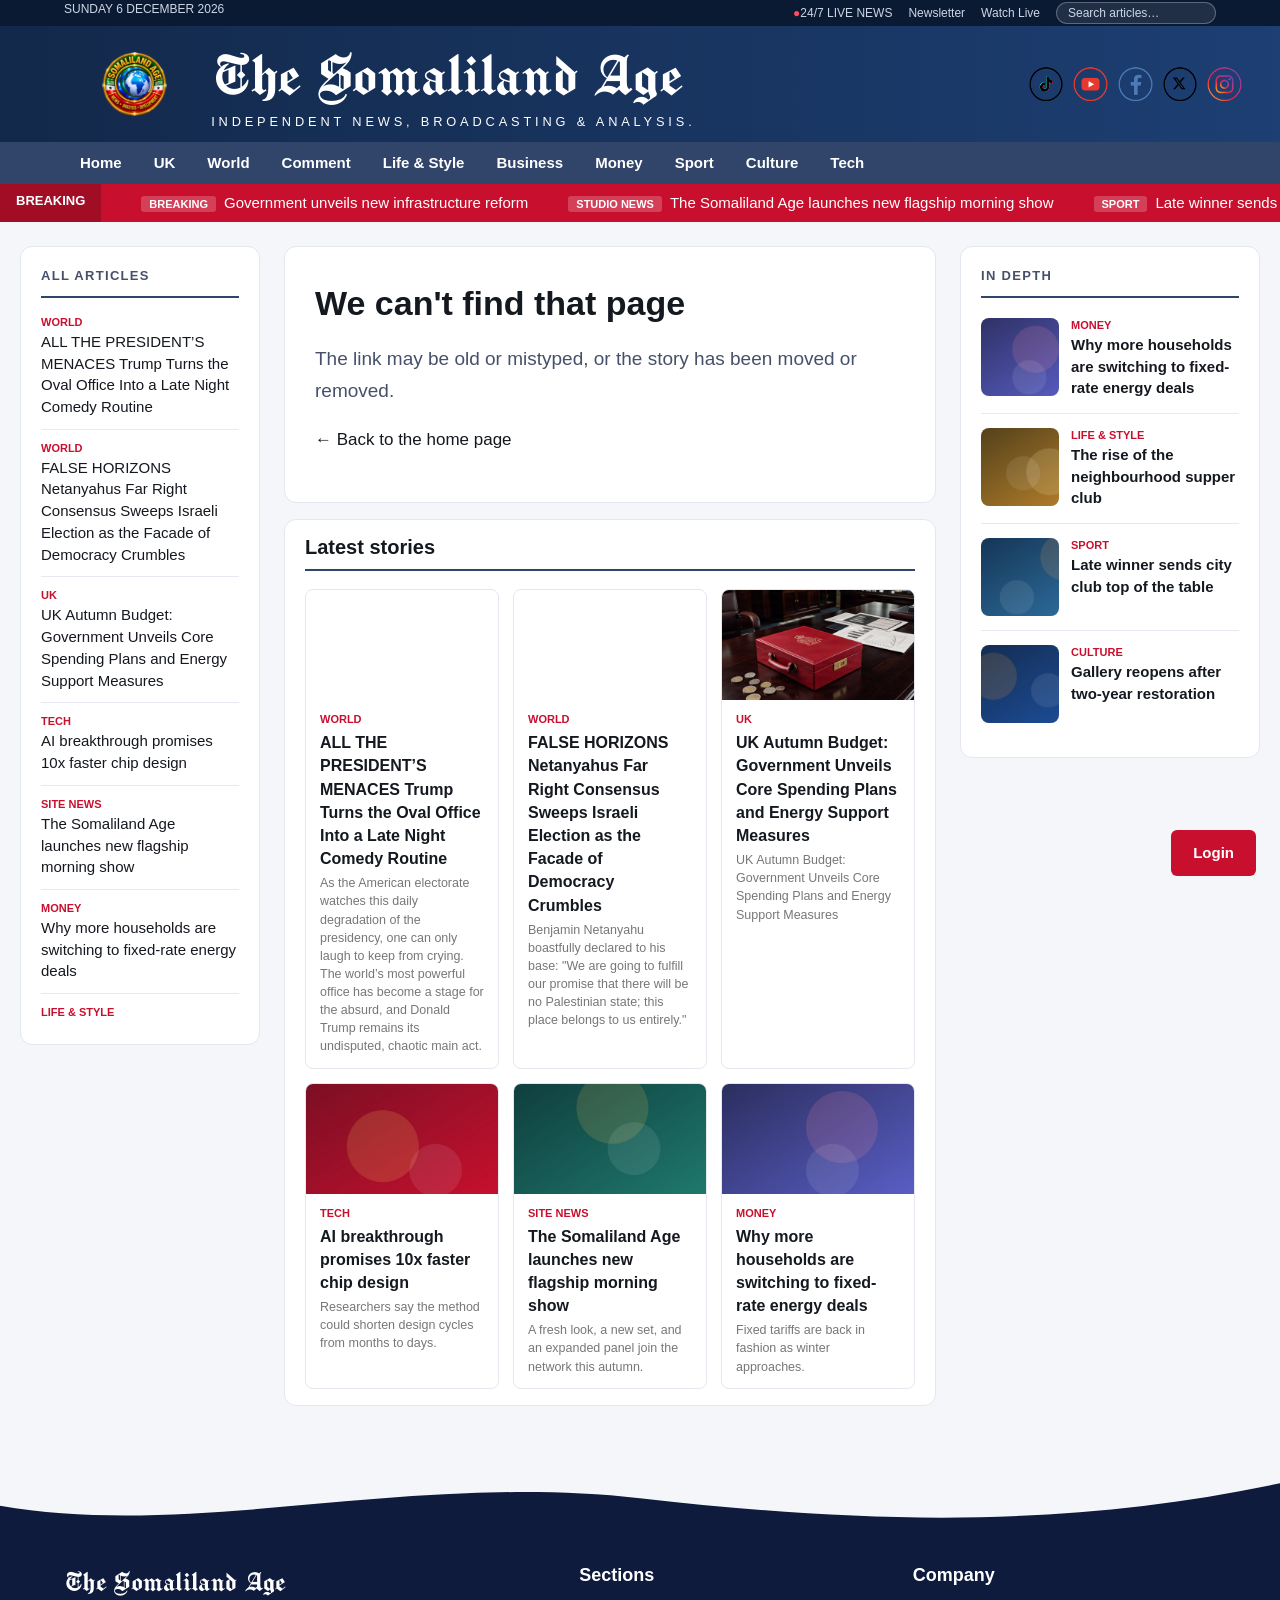
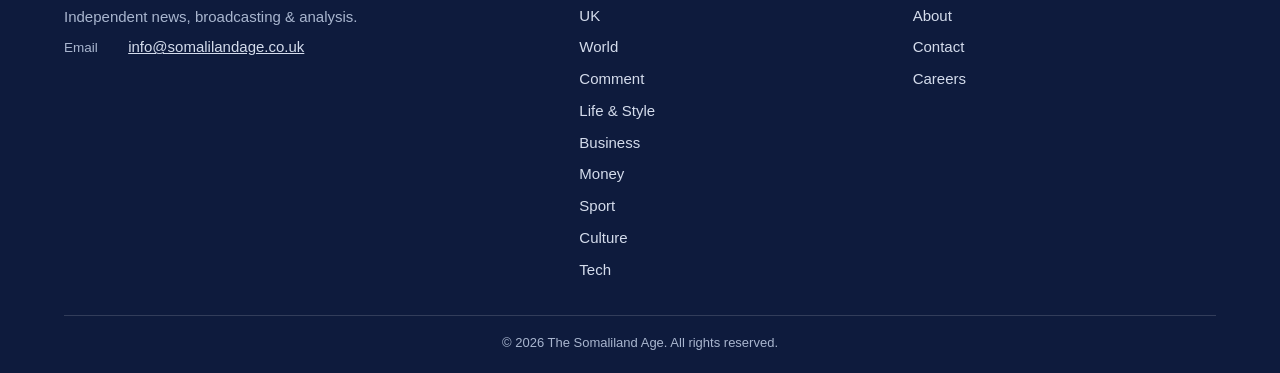
==== commit 0a57748e: "Add files via upload" ====
--- a/index.html
+++ b/index.html
@@ -7,12 +7,12 @@
 <script>
 /* online / local server: addresses look like /world/headline, so files are loaded from the site root. Double-clicking this file keeps relative paths. */
 if(location.protocol!=='file:')document.write('<base href="/">');
-document.write('<link rel="stylesheet" href="styles.css?v=2.0.4">');
+document.write('<link rel="stylesheet" href="styles.css?v=2.0.6">');
 </script>
 </head>
 <body>
 <div id="app"></div>
 <noscript>This website needs JavaScript turned on.</noscript>
-<script>document.write('<script src="data/content.js"><\/script><script src="script.js?v=2.0.4"><\/script>');</script>
+<script>document.write('<script src="data/content.js"><\/script><script src="script.js?v=2.0.6"><\/script>');</script>
 </body>
 </html>
--- a/styles.css
+++ b/styles.css
@@ -229,10 +229,11 @@
 /* ===== v2.0.3 phones: top built to match the approved screenshot, even smaller screen-edge gaps ===== */
 @media(max-width:700px){
  .hwrap{border-top:4px solid #0f1a30}
- #hd.bnr{height:clamp(54px,14.3vw,100px)}
- #hd .ht1{font-size:6.3cqw!important}
+ #hd.bnr{height:clamp(57px,15.4vw,104px)}
+ #hd .ht1{font-size:7.8cqw!important}
  #hd img.hlogo.left{left:3.5%!important}
- .mdate{top:4px;right:6px;font-size:clamp(10px,3.3vw,15px)}
+ .mdate{top:2px;right:6px;font-size:clamp(9px,2.9vw,13px)}
+ #hd .htxt{top:60%}
  nav{padding:0 2vw}
  .nrow{gap:0;min-height:46px}
  .hb{width:calc(24.5vw - 4px);flex:none;font-size:15px;padding:8px 0}
@@ -243,15 +244,15 @@
  .sbox input{height:clamp(32px,7.8vw,40px)}
  /* text and pictures almost touch the screen edges */
  /* only the LEFT and RIGHT gaps are small; top and bottom spacing is the same as the original site */
- .g,.below{padding:0}
+ .g,.below{padding:0 2px}
  .g{margin:6px auto;gap:6px}
- .pn{padding:12px 5px}.bx,.mid .bx{padding:12px 5px;margin:6px 0}.cb-text,.cb-cols>div{padding:12px 5px}
- .art,.mid .art{margin:6px 0;padding:14px 5px}
+ .pn{padding:12px 8px}.bx,.mid .bx{padding:12px 8px;margin:6px 0}.cb-text,.cb-cols>div{padding:12px 8px}
+ .art,.mid .art{margin:6px 0;padding:14px 8px}
  .mid .blk,.blk{margin:6px 0}.sl{margin-bottom:6px}
  .gr,.cs{gap:14px}.hl{gap:0 14px}
- .art .aimg{width:calc(100% + 10px);margin-left:-5px;margin-right:-5px}
- .c div.b{padding:12px 6px}.pr{padding:18px 6px;margin:16px 0}.sd{padding:18px 6px}
- .fb{padding:12px 6px 8px}
+ .art .aimg{width:calc(100% + 16px);margin-left:-8px;margin-right:-8px}
+ .c div.b{padding:12px 8px}.pr{padding:18px 8px;margin:16px 0}.sd{padding:18px 8px}
+ .fb{padding:12px 8px 8px}
 }
 
 /* ===== v2.0.4: device preview while editing ===== */
@@ -270,3 +271,18 @@
 body.pvframe .lg,body.pvframe .lg2,body.pvframe #sv{display:none!important}
 @media(max-width:700px){.pvt{padding:6px 8px}.pvt button{padding:7px 9px;font-size:12px}.pvt .pvi{display:none}}
 html.pvframe,html.pvframe body{scrollbar-width:none;-ms-overflow-style:none}html.pvframe::-webkit-scrollbar,body.pvframe::-webkit-scrollbar{display:none;width:0;height:0}
+
+/* ===== v2.0.6: fixed top on phones/tablets, footer name + contact ===== */
+.stk{display:contents}
+@media(max-width:1024px){
+ .stk{display:block;position:sticky;top:0;z-index:40}
+ .stk.open{max-height:100vh;max-height:100dvh;overflow-y:auto}
+ .stk nav{position:static;max-height:none;overflow:visible}
+ [id^="anc-"],.art h2,.art h3{scroll-margin-top:150px}
+}
+.ft h4.fname{font-size:var(--ns,30px);font-weight:400;line-height:1.1;margin:0 0 8px;letter-spacing:.01em}
+.fct{margin:8px 0 4px;color:var(--fl);font-size:15px;line-height:1.6;overflow-wrap:anywhere}
+.fct a,.ft .fct a{display:inline;padding:0;color:var(--fl);text-decoration:underline}
+@media(max-width:700px){.ft h4.fname{font-size:min(var(--ns,30px),28px);margin:0 0 4px}.fct{font-size:14px;margin:4px 0}}
+.fct .cl{display:inline-block;min-width:60px;color:var(--fm);font-size:.9em}
+.fct.fph{border:1px dashed #ffffff66;border-radius:6px;padding:8px 10px;color:var(--fm);cursor:pointer}.fct.fph:hover{background:#ffffff14}
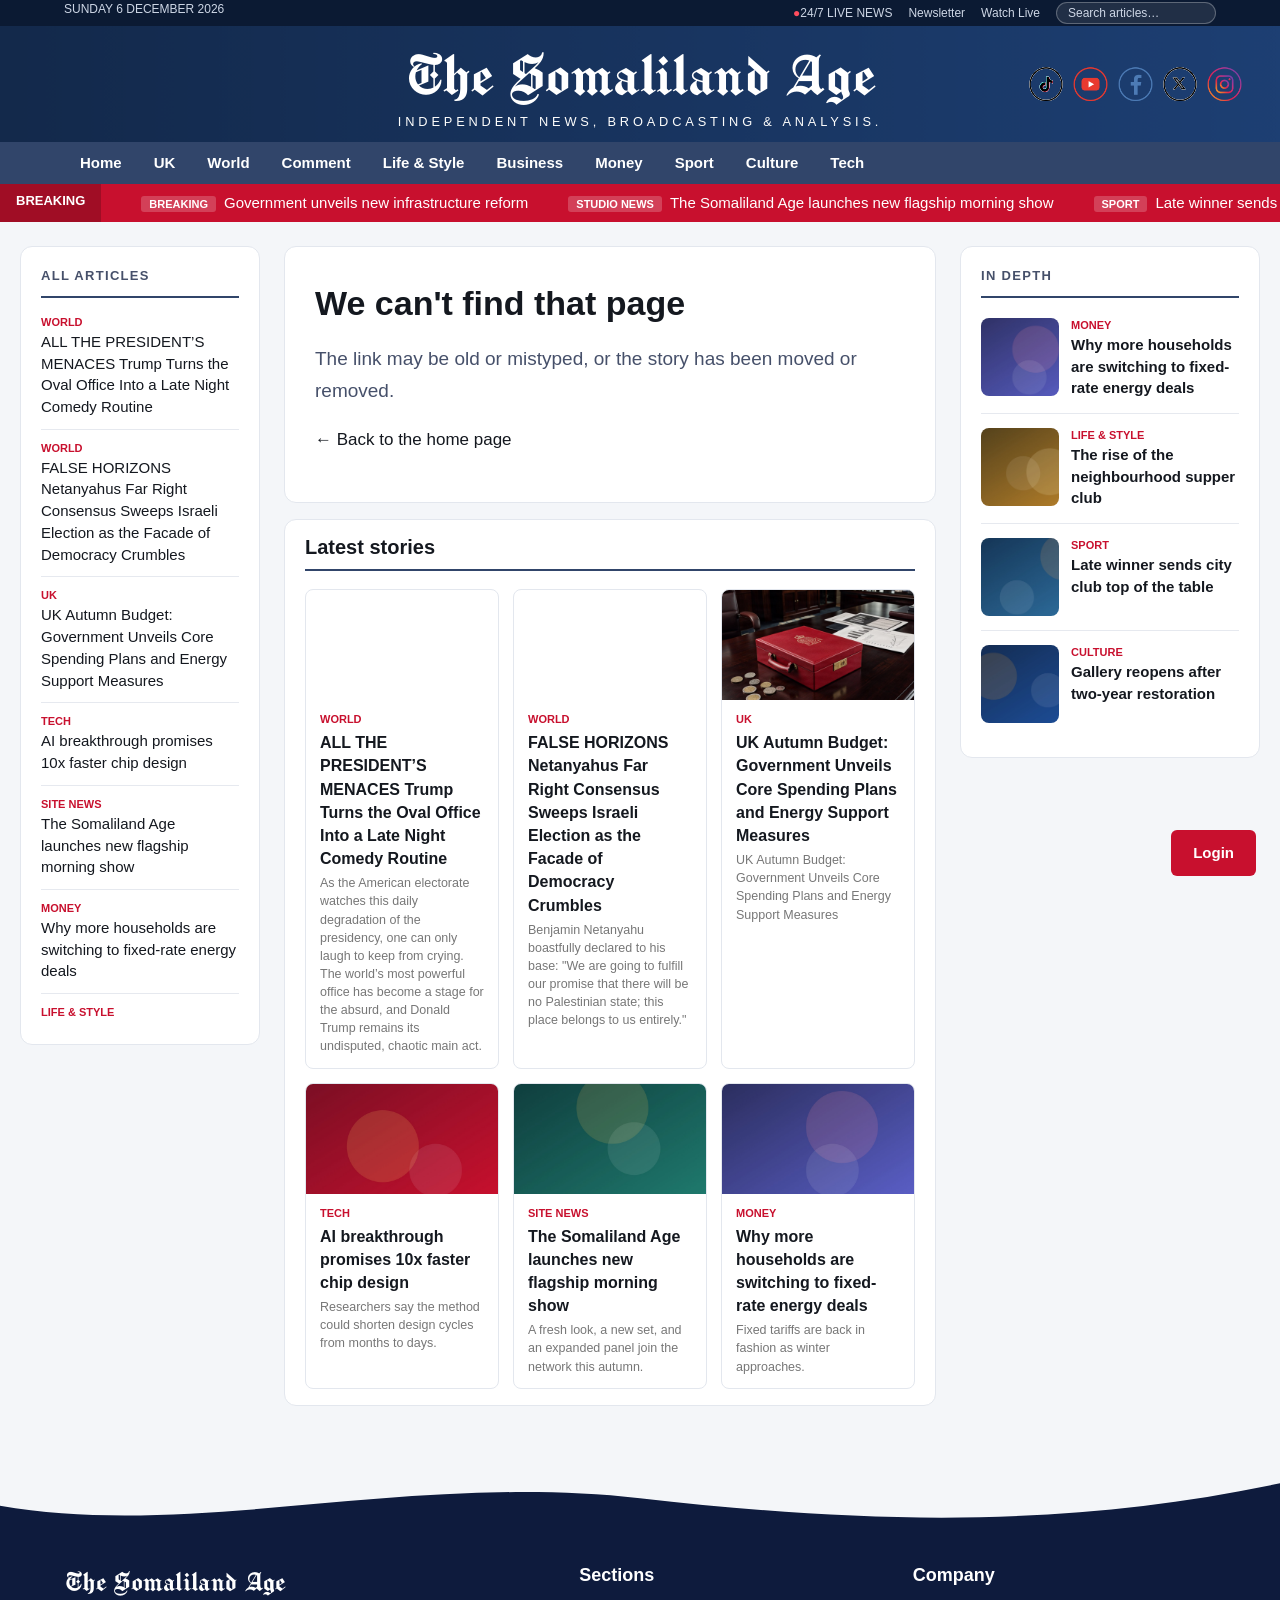
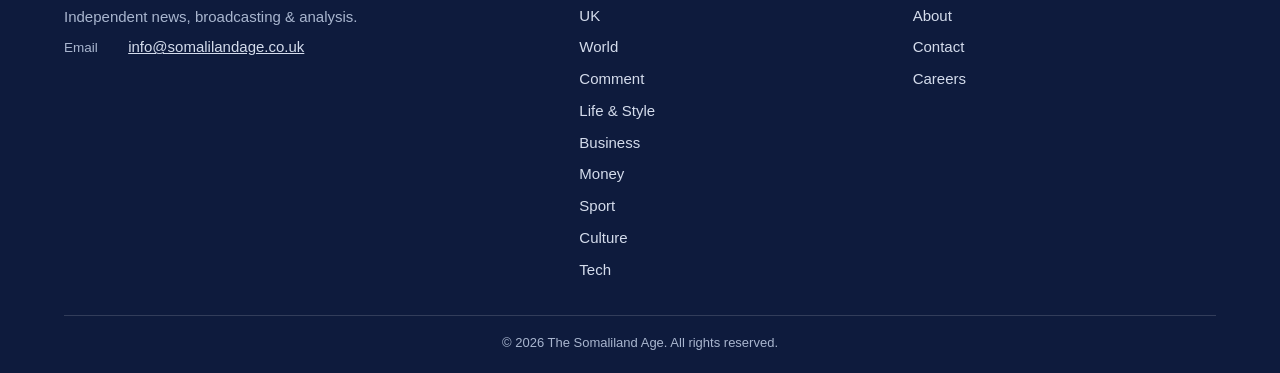
==== commit 41bd5e0f: "Add files via upload" ====
--- a/index.html
+++ b/index.html
@@ -6,13 +6,13 @@
 <title>The Somaliland Age</title>
 <script>
 /* online / local server: addresses look like /world/headline, so files are loaded from the site root. Double-clicking this file keeps relative paths. */
-if(location.protocol!=='file:')document.write('<base href="/">');
-document.write('<link rel="stylesheet" href="styles.css?v=2.0.6">');
+if(location.protocol!=='file:')document.write('<base href="/"><link rel="icon" type="image/png" href="images/favicon.png"><link rel="shortcut icon" href="favicon.ico"><link rel="apple-touch-icon" href="images/apple-touch-icon.png">');
+document.write('<link rel="stylesheet" href="styles.css?v=2.0.9">');
 </script>
 </head>
 <body>
 <div id="app"></div>
 <noscript>This website needs JavaScript turned on.</noscript>
-<script>document.write('<script src="data/content.js"><\/script><script src="script.js?v=2.0.6"><\/script>');</script>
+<script>document.write('<script src="data/content.js"><\/script><script src="script.js?v=2.0.9"><\/script>');</script>
 </body>
 </html>
--- a/styles.css
+++ b/styles.css
@@ -1,10 +1,10 @@
 
 :root{--f:Arial,Helvetica,sans-serif;--p:#13294b;--a:#c8102e;--m:#31456a}
 *{box-sizing:border-box}body{margin:0;font:15px/1.45 var(--f);background:#f4f6f9;color:#14181f}a{color:inherit;text-decoration:none}
-.top{background:#0b1a33;color:#cdd6e5;font-size:12px;padding:8px 5%;display:flex;justify-content:space-between;gap:12px;flex-wrap:wrap}.top a{margin-left:16px}
+.top{background:var(--tb,#0b1a33);color:#cdd6e5;font-size:12px;padding:8px 5%;display:flex;justify-content:space-between;gap:12px;flex-wrap:wrap}.top a{margin-left:16px}
 #hd img{display:block;width:100%;height:auto}
-nav{background:var(--m);position:sticky;top:0;z-index:20;padding:0 5%}.nl{display:flex;flex-wrap:wrap}.hb{display:none;background:none;border:0;color:#fff;font:700 16px var(--f);padding:14px 0;cursor:pointer;width:100%;text-align:left}nav a{color:#fff;padding:14px 16px;white-space:nowrap;font-weight:600}nav a:hover{background:#ffffff26}
-.tick{background:var(--a);color:#fff;overflow:hidden;white-space:nowrap;display:flex}.tick b{padding:10px 16px;background:#0003;position:relative;z-index:2;flex:none;font-size:13px}.tw{flex:1;overflow:hidden;min-width:0}.tr{display:inline-block;white-space:nowrap;padding:10px 0;animation:m 70s linear infinite}.tick:hover .tr{animation-play-state:paused}@keyframes m{to{transform:translateX(-50%)}}.tr i{font-style:normal;font-weight:700;font-size:11px;background:#fff3;padding:2px 8px;margin:0 8px 0 40px;border-radius:3px}
+nav{background:var(--m);position:sticky;top:0;z-index:20;padding:0 5%}.nl{display:flex;flex-wrap:wrap}.hb{display:none;background:none;border:0;color:#fff;font:700 16px var(--f);padding:14px 0;cursor:pointer;width:100%;text-align:left}nav a{color:var(--mt,#fff);padding:14px 16px;white-space:nowrap;font-weight:600}nav a:hover{background:#ffffff26}
+.tick{background:var(--tk,var(--a));color:var(--tkt,#fff);overflow:hidden;white-space:nowrap;display:flex}.tick b{padding:10px 16px;background:#0003;position:relative;z-index:2;flex:none;font-size:13px}.tw{flex:1;overflow:hidden;min-width:0}.tr{display:inline-block;white-space:nowrap;padding:10px 0;animation:m 70s linear infinite}.tick:hover .tr{animation-play-state:paused}@keyframes m{to{transform:translateX(-50%)}}.tr i{font-style:normal;font-weight:700;font-size:11px;background:#fff3;padding:2px 8px;margin:0 8px 0 40px;border-radius:3px}
 .g{display:grid;grid-template-columns:240px 1fr 300px;gap:24px;max-width:1280px;margin:24px auto;padding:0 20px;align-items:start}
 .pn{background:#fff;border-radius:12px;padding:20px;border:1px solid #e3e7ee}.pn h3{margin:0 0 6px;font-size:13px;letter-spacing:.1em;text-transform:uppercase;color:#46506a;border-bottom:2px solid var(--m);padding-bottom:10px}
 .al{max-height:720px;overflow:auto}.it{display:block;padding:11px 0;border-bottom:1px solid #e6e9ef}.it:last-child{border:0}
@@ -183,17 +183,16 @@
 /* social icons are now picture files (images/tiktok.png ...): white, transparent, ring included */
 .soc a,nav .soc a{border:0!important;border-radius:50%}
 .soc a img{width:100%;height:100%;display:block;object-fit:contain;pointer-events:none}
-.hwrap.mast .soc a img{filter:invert(1)}
 /* ===== v2.0: shorter top, social icons, edge-to-edge phones, compact phone footer ===== */
 /* desktop: slim top strip, shorter header band (the picture is cropped, never stretched), slimmer menu and ticker */
 .top{padding:2px 5%;line-height:1.2}.top input{height:22px;padding:1px 11px}
-#hd.bnr{height:clamp(88px,9.1vw,160px);overflow:hidden}
+#hd.bnr{height:calc(clamp(88px,9.1vw,160px)*var(--hh,1));overflow:hidden}
 #hd.bnr img:not(.hlogo){position:absolute;inset:0;width:100%;height:100%;object-fit:cover}
 nav a{padding:10px 16px}
 .tick b{padding:8px 16px}.tr{padding:8px 0}
 /* tablets and phones: compact header, one row with Menu - social icons - search */
 @media(max-width:1024px){
- #hd.bnr{height:clamp(50px,12.4vw,92px)}
+ #hd.bnr{height:calc(clamp(50px,12.4vw,92px)*var(--hh,1))}
  .nrow{min-height:46px}
  .hb{padding:8px 0;font-size:17px}
  .sbtn{width:36px;height:36px}.sbtn svg{width:20px;height:20px}
@@ -229,7 +228,7 @@
 /* ===== v2.0.3 phones: top built to match the approved screenshot, even smaller screen-edge gaps ===== */
 @media(max-width:700px){
  .hwrap{border-top:4px solid #0f1a30}
- #hd.bnr{height:clamp(57px,15.4vw,104px)}
+ #hd.bnr{height:calc(clamp(57px,15.4vw,104px)*var(--hh,1))}
  #hd .ht1{font-size:7.8cqw!important}
  #hd img.hlogo.left{left:3.5%!important}
  .mdate{top:2px;right:6px;font-size:clamp(9px,2.9vw,13px)}
@@ -272,7 +271,7 @@
 @media(max-width:700px){.pvt{padding:6px 8px}.pvt button{padding:7px 9px;font-size:12px}.pvt .pvi{display:none}}
 html.pvframe,html.pvframe body{scrollbar-width:none;-ms-overflow-style:none}html.pvframe::-webkit-scrollbar,body.pvframe::-webkit-scrollbar{display:none;width:0;height:0}
 
-/* ===== v2.0.6: fixed top on phones/tablets, footer name + contact ===== */
+/* ===== v2.0.9: fixed top on phones/tablets, footer name + contact ===== */
 .stk{display:contents}
 @media(max-width:1024px){
  .stk{display:block;position:sticky;top:0;z-index:40}
@@ -286,3 +285,26 @@
 @media(max-width:700px){.ft h4.fname{font-size:min(var(--ns,30px),28px);margin:0 0 4px}.fct{font-size:14px;margin:4px 0}}
 .fct .cl{display:inline-block;min-width:60px;color:var(--fm);font-size:.9em}
 .fct.fph{border:1px dashed #ffffff66;border-radius:6px;padding:8px 10px;color:var(--fm);cursor:pointer}.fct.fph:hover{background:#ffffff14}
+
+/* v2.0.9: colour-coded icons with a transparent background; the black ones (TikTok, X) get a hairline white glow so they show on the dark blue bar */
+.soc a,nav .soc a{background:transparent!important;transition:transform .15s}
+.soc a:hover,nav .soc a:hover{background:transparent!important;transform:scale(1.12)}
+.soc a.si-tiktok img,.soc a.si-x img{filter:drop-shadow(0 0 .6px #fff) drop-shadow(0 0 .6px #fff)}
+
+/* ===== v2.0.9 phones: a little more breathing room around the slideshow and at the sides ===== */
+@media(max-width:700px){
+ .g,.below{padding:0 6px}
+ .g{margin:14px auto 8px}
+ .sl{margin-bottom:8px}
+}
+
+/* ===== v2.0.9: header and footer colour / size / shape controls ===== */
+:root{--nrh:46px}
+
+nav a{padding-top:calc(10px*var(--mh,1));padding-bottom:calc(10px*var(--mh,1))}
+.nrow{min-height:calc(var(--nrh,46px)*var(--mh,1))}
+.hb{color:var(--mt,#fff)}
+.tick b{padding-top:calc(8px*var(--tkh,1));padding-bottom:calc(8px*var(--tkh,1))}.tr{padding:calc(8px*var(--tkh,1)) 0}
+@media(max-width:1024px){nav .nl a{padding-top:calc(14px*var(--mh,1));padding-bottom:calc(14px*var(--mh,1))}.tick b{padding-top:calc(7px*var(--tkh,1));padding-bottom:calc(7px*var(--tkh,1))}.tr{padding:calc(7px*var(--tkh,1)) 0}}
+#hd.bnr::after{content:'';position:absolute;inset:0;z-index:1;pointer-events:none;background:var(--htint,transparent)}
+#hd .htxt,#hd img.hlogo,#hd .soc{z-index:2}
